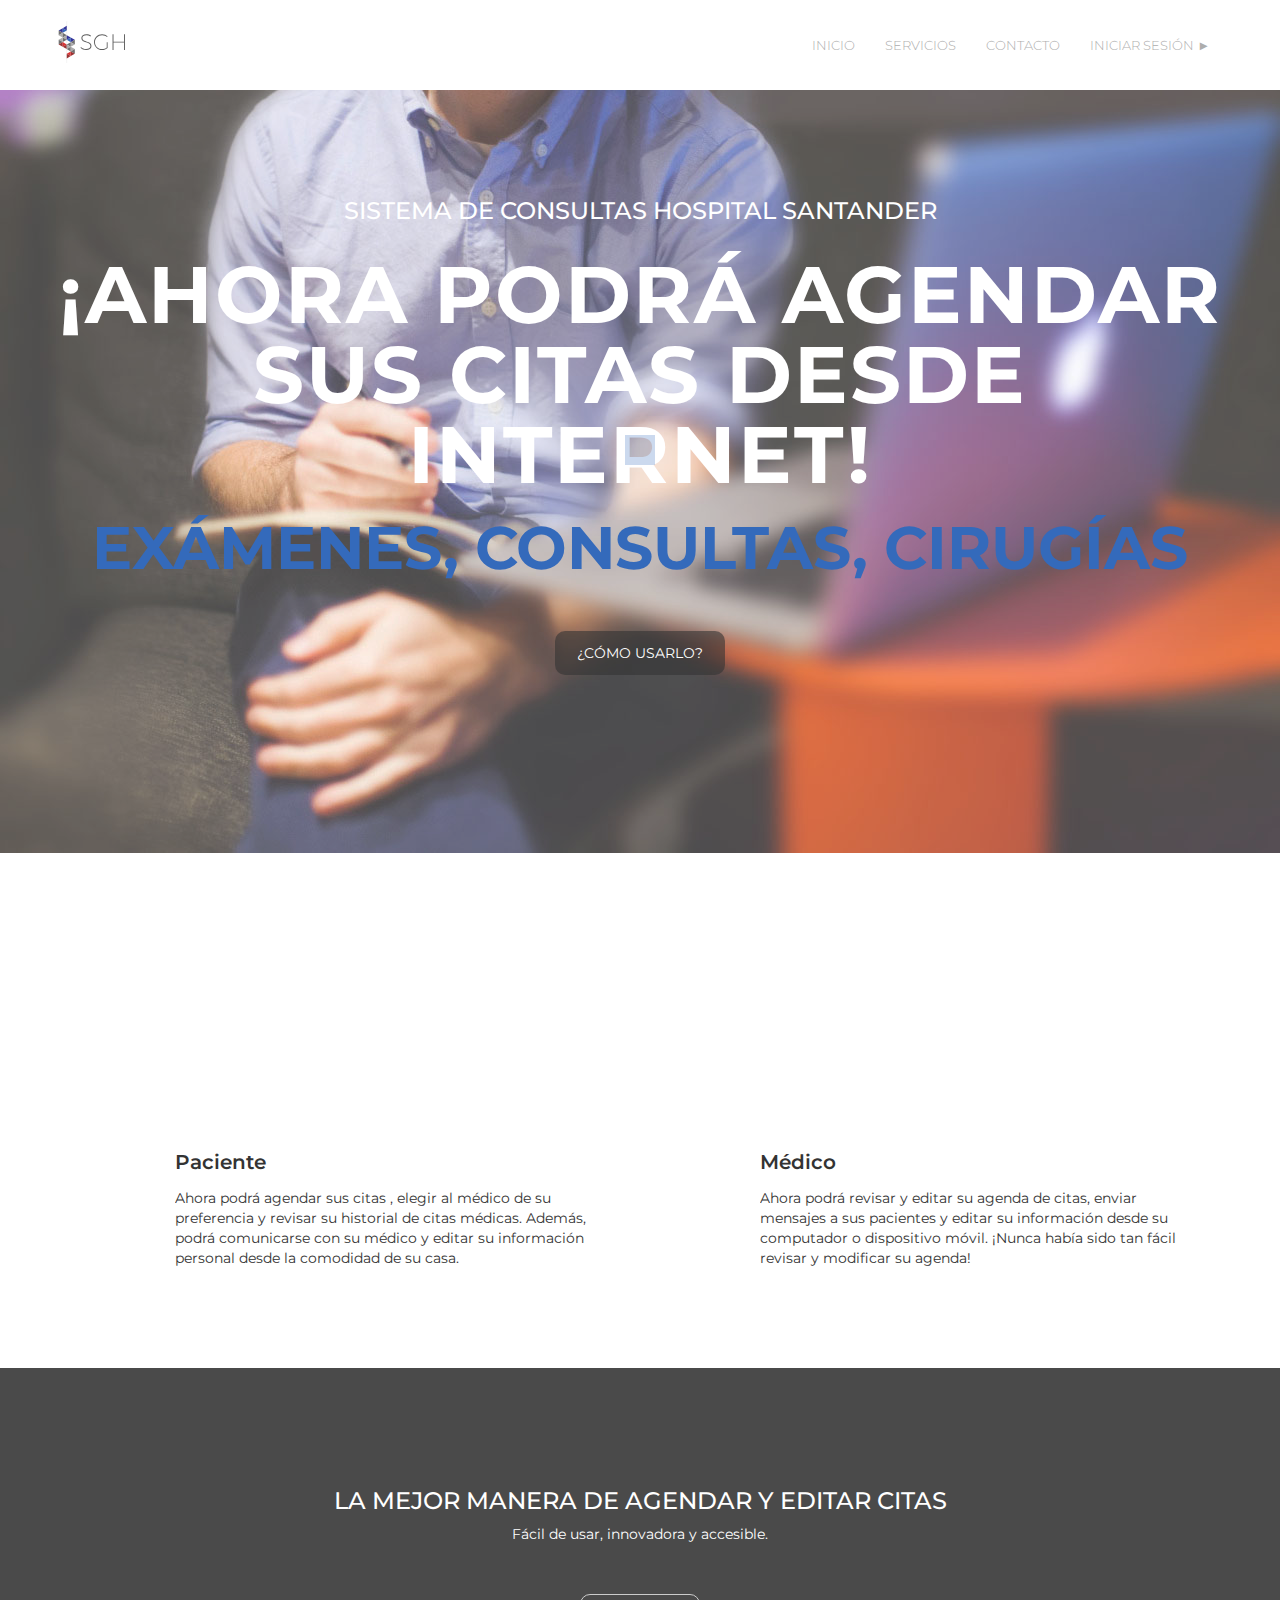
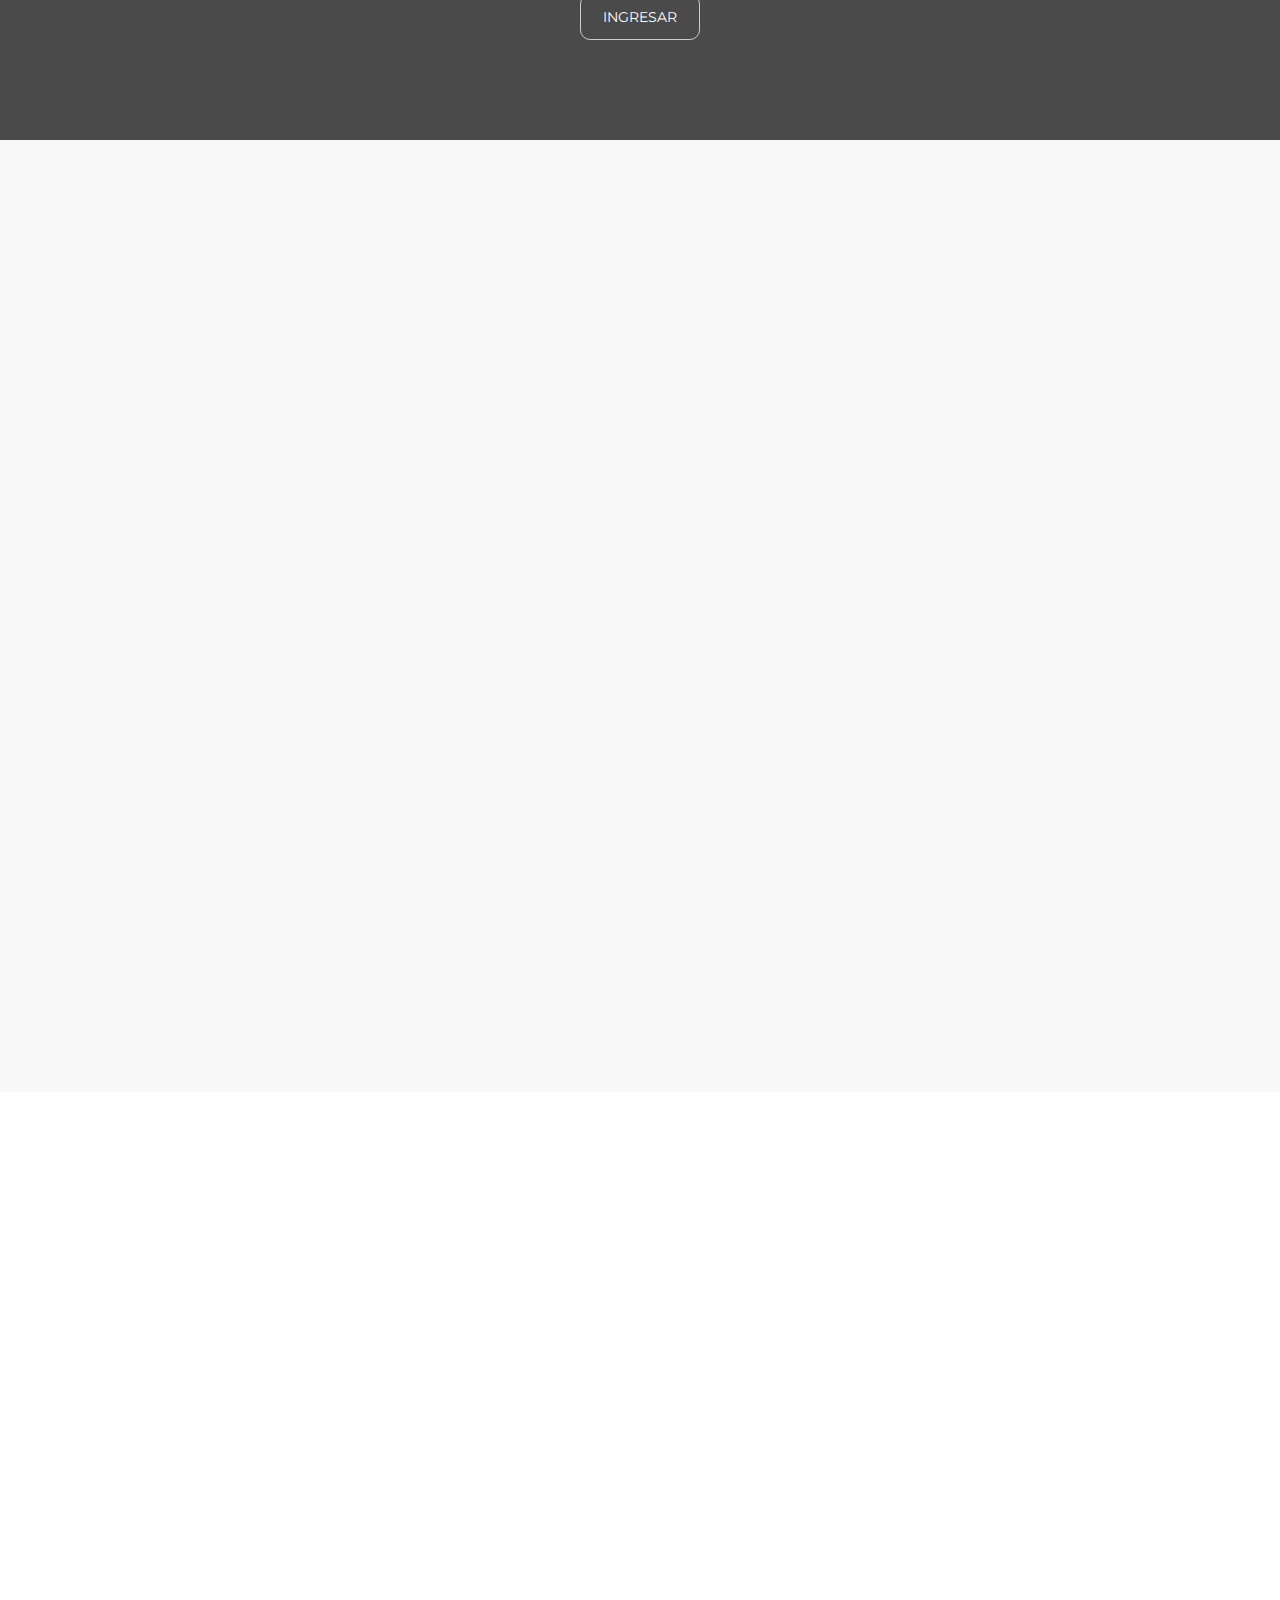
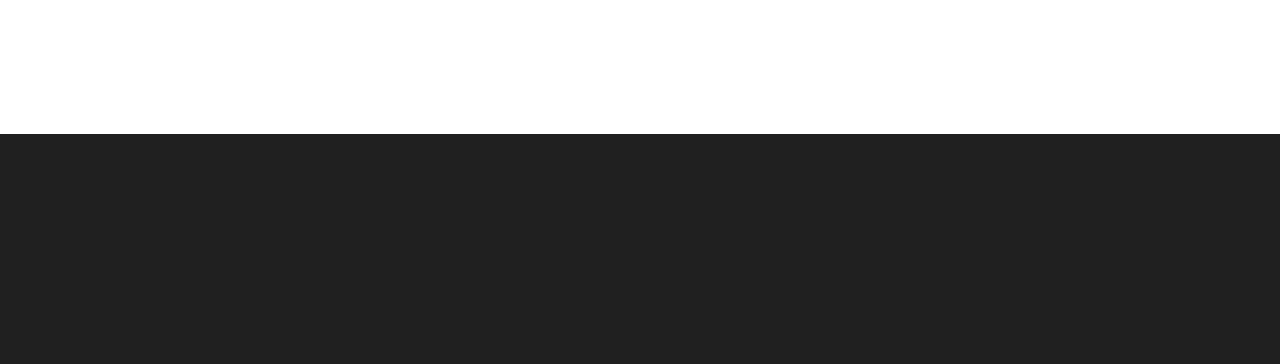
==== index.html @ be77311a "Testing" ====
<!DOCTYPE html>
<html lang="en">
	<head>
		<meta charset="utf-8">
		<title>Sistema de Consultas Hospital Santander</title>
		<meta http-equiv="X-UA-Compatible" content="IE=Edge">
		<meta name="viewport" content="width=device-width, initial-scale=1">
		<meta name="keywords" content="">
		<meta name="description" content="">

		<link href='http://fonts.googleapis.com/css?family=Montserrat:400,700' rel='stylesheet' type='text/css'>
		<link rel="stylesheet" href="css/animate.min.css">
		<link rel="stylesheet" href="css/bootstrap.min.css">
		<link rel="stylesheet" href="css/font-awesome.min.css">
		<link rel="stylesheet" href="css/templatemo-style.css">
		<script src="js/jquery.js"></script>
		<script src="js/bootstrap.min.js"></script>
		<script src="js/jquery.flexslider.js"></script>
		<script src="js/isotope.js"></script>
		<script src="js/imagesloaded.min.js"></script>
		<script src="js/smoothscroll.js"></script>
		<script src="js/wow.min.js"></script>
		<script src="js/custom.js"></script>
		<script>
		$(function()
		{
			$("#header").load("header.html");
			$("#footer").load("footer.html");
		});
		</script>
	</head>
	<body data-spy="scroll" data-offset="50" data-target=".navbar-collapse">
		<div class="preloader">
			<div class="sk-spinner sk-spinner-rotating-plane"></div>
		</div>
		<div id="header"></div>
		<!-- start home -->
		<section id="home">
			<div class="overlay">
				<div class="flexslider">
					<ul class="slides">
						<li>
							<img src="images/slider/1.jpg" alt="Slider 1">
							<div class="slider-caption">
								<div class="templatemo_homewrapper">
									<h3 class="wow bounceIn">Sistema de consultas Hospital Santander</h3>
									<h1 class="wow bounce">¡Ahora podrá agendar sus citas desde internet!</h1>
									<h2>
									<span class="wow fadeIn" data-wow-delay="0.3s">EXÁMENES,</span>
									<span class="wow fadeIn" data-wow-delay="0.6s">CONSULTAS,</span>
									<!-- Esto suena bastante terrible! -->
									<span class="wow fadeIn" data-wow-delay="0.9s">CIRUGÍAS</span>
									</h2>
									<a href="#about" class="smoothScroll templatemo-slider-btn btn btn-default">¿Cómo usarlo?</a>
								</div>
							</div>
						</li>
						<li>
							<img src="images/slider/2.jpg" alt="Slide 2">
							<div class="slider-caption">
								<div class="templatemo_homewrapper">
									<h1>Porque nos interesa su comodidad</h1>
									<h3>Fácil de usar, innovador y accesible</h3>
									<a href="login.html" class="smoothScroll templatemo-slider-btn btn btn-default">Ingresar</a>
								</div>
							</div>
						</li>
					</ul>
				</div>
			</div>
		</section>
		<!-- end home -->
		<!-- start service -->
		<section id="service">
			<div class="container">
				<div class="row">
					<div class="col-md-12 text-center wow bounceIn">
						<h2>Servicios</h2>
						<hr>
						<h4>¡Porque nos importa su comodidad!</h4>
					</div>
					<div class="col-md-6 col-sm-6">
						<div class="media">
							<div class="media-object media-left wow fadeIn" data-wow-delay="0.6s">
								<i class="fa fa-laptop"></i>
							</div>
							<div class="media-body">
								<h3 class="media-heading">Paciente</h3>
								<p>Ahora podrá agendar sus citas , elegir al médico de su preferencia y revisar su historial de citas médicas. Además, podrá comunicarse con su médico y editar su información personal desde la comodidad de su casa.</p>
							</div>
						</div>
					</div>
					<div class="col-md-6 col-sm-6">
						<div class="media">
							<div class="media-object media-left wow fadeIn" data-wow-delay="0.6s">
								<i class="fa fa-android"></i>
							</div>
							<div class="media-body">
								<h3 class="media-heading">Médico</h3>
								<p>Ahora podrá revisar y editar su agenda de citas, enviar mensajes a sus pacientes y editar su información desde su computador o dispositivo móvil. ¡Nunca había sido tan fácil revisar y modificar su agenda! </p>
							</div>
						</div>
					</div>
				</div>
			</div>
		</section>
		<!-- end service -->
		<!-- start divider -->
		<div class="divider">
			<div class="overlay">
				<div class="container">
					<div class="row">
						<div class="divider-des">
							<h3 class="text-uppercase">La mejor manera de agendar y editar citas</h3>
							<p>Fácil de usar, innovadora y accesible.</p>
							<button class="btn btn-default text-uppercase">Ingresar</button>
						</div>
					</div>
				</div>
			</div>
		</div>
		<!-- end divider -->
		<!-- start about -->
		<section id="about">
			<div class="container">
				<div class="row">
					<div class="col-md-12 wow bounceIn">
						<h2>¿Cómo usarlo?</h2>
						<hr>
						<h4>Te presentamos un pequeño tutorial para que aprendas a utilizar la aplicación</h4>
					</div>
				</div>
				<div class="row">
					<div class="col-md-6 col-sm-6 wow fadeInLeft templatemo-about-left" data-wow-delay="0.3s">
						<h3 class="about-title">Studio History</h3>
						<p>Phasellus tempus malesuada congue. Sed id est tincidunt, iaculis nulla vel, sodales metus. Morbi interdum accumsan augue, in accumsan neque lacinia sed. Fusce cursus eu ligula ut gravida. Ut tristique hendrerit bibendum. Suspendisse euismod sit amet quam et luctus.</p>
						<p>Nulla viverra diam sed justo vehicula, non venenatis massa gravida. Nunc efficitur et quam non tempor. Nullam nec nisl eget est ultrices elementum nec vel nisl. Cras vestibulum nisl vel justo tempor, ut lacinia est accumsan.</p>
					</div>
					<div class="col-md-6 col-sm-6 wow fadeInRight" data-wow-delay="0.3s">
						<span class="text-uppercase">BOOTSTRAP 100%</span>
						<div class="progress">
							<div class="progress-bar progress-bar-danger" role="progressbar" aria-valuenow="60" aria-valuemin="0" aria-valuemax="100" style="width: 100%;"></div>
						</div>
						<span class="text-uppercase">HTML5 &AMP; CSS3 90%</span>
						<div class="progress">
							<div class="progress-bar progress-bar-danger" role="progressbar" aria-valuenow="90" aria-valuemin="0" aria-valuemax="100" style="width: 90%;"></div>
						</div>
						<span class="text-uppercase">Wordpress 65%</span>
						<div class="progress">
							<div class="progress-bar progress-bar-danger" role="progressbar" aria-valuenow="65" aria-valuemin="0" aria-valuemax="100" style="width: 65%;"></div>
						</div>
					</div>
				</div>
			</div>
		</section>
		<!-- end about -->
		<!-- start about -->
		<section id="quienes">
			<div class="container">
				<div class="row">
					<div class="col-md-12 wow bounceIn">
						<h2>¿Quienes somos?</h2>
						<hr>
						<h4>Una corta historia del hospital Santander</h4>
					</div>
				</div>
				<div class="row">
					<div class="col-md-6 col-sm-6 wow fadeInLeft templatemo-about-left" data-wow-delay="0.3s">
						<h3 class="about-title">Historia hospital Santander</h3>
						<p>El hospital Santander es el mayor hospital público de Bogotá. Se estima que la población potencial servida es de aproximadamente 2.300.000 personas. El área de consulta externa es una de las más congestionadas en el hospital debido al gran número de especialidades que ofrece. Esta área tiene una total de 103 médicos que ofrecen 38 especialidades y cuenta con un total de 23 consultorios.</p>
					</div>
				</div>
			</div>
		</section>
		<!-- end about -->
		<!-- start contact -->
		<section id="contact">
			<div class="container">
				<div class="row">
					<div class="col-md-12">
						<div class="wow bounceIn">
							<h2 class="wow bounceIn">Contáctanos</h2>
							<hr>
							<h4>Escríbenos si tienes dudas o sugerencias</h4>
						</div>
						<form action="#" method="post" role="form">
							<div class="col-md-4 col-sm-4 wow fadeIn" data-wow-delay="0.3s">
								<input type="text" placeholder="Nombre" class="form-control">
							</div>
							<div class="col-md-4 col-sm-4 wow fadeIn" data-wow-delay="0.3s">
								<input type="email" placeholder="Email" class="form-control">
							</div>
							<div class="col-md-4 col-sm-4 wow fadeIn" data-wow-delay="0.3s">
								<input type="text" placeholder="Asunto" class="form-control">
							</div>
							<div class="col-md-12 col-sm-12 wow fadeIn" data-wow-delay="0.9s">
								<textarea class="form-control" rows="5" placeholder="Mensaje"></textarea>
							</div>
							<div class="col-md-offset-3 col-sm-offset-3 col-sm-6 col-md-6 wow fadeIn" data-wow-delay="0.3s">
								<input type="submit" value="Enviar mensaje" class="form-control">
							</div>
						</form>
					</div>
				</div>
			</div>
		</section>
		<!-- end contact -->
		<div id="footer"></div>
	</body>
</html>
---- css/templatemo-style.css ----
/*

Workforce Template

http://www.templatemo.com/free-website-templates/461-workforce

*/
@charset "utf-8";
 @font-face {
    font-family: 'Montserrat-Light';
        src: url('../fonts/Montserrat-Light.woff') format('woff'),
        url('../fonts/Montserrat-Light.svg') format('svg'),
        url('../fonts/Montserrat-Light.ttf') format('truetype'),
        url('../fonts/Montserrat-Light.eot'),
        url('../fonts/Montserrat-Light?#iefix') format('embedded-opentype');
    font-weight: normal;
    font-style: normal;
 }

body
    {
        background: #f9f9f9;
        font-family: 'Montserrat', sans-serif;
        font-weight: 400;
        overflow-x: hidden;
    }

/* start hr */
hr
    {
        border: 1px solid #0044aa;
        width: 100px;
        margin-top: 20px;
    }
/* end hr */

/* start h2 */
h2
    {
        font-size: 60px;
        text-align: center;
    }
/* end h2 */

/* start h4 */
h4
    {
        text-align: center;
        padding-bottom: 50px;
    }
/* end h4 */
.btn {
    background: transparent;
    border-radius: 10px;
    color: #ffffff;
    margin-top: 40px;
    padding: 12px 22px;
    transition: all 0.4s ease-in-out;  
}

/* botón 1 */
.btn1 {
    background: gray;
    border-radius: 10px;
    color: #ffffff;
    margin-top: 40px;
    padding: 12px 22px;
    transition: all 0.3s ease-in-out;  

}

/* botón 2 */
.btn2 {
    background: gray;
    border-radius: 8px;
    color: #ffffff;
    margin-top: 3px;
    padding: 4px 18px;
    transition: all 0.3s ease-in-out;  

}

.btn:hover {
    background: #0044aa;
    border-color: transparent;
}

/* start overlay */
.overlay 
    {
       width: 100%;
       height: 100%;
       background: rgba(0, 0, 0, 0.7);
    } 
/* end overlay */

/* start preloader */
.preloader
    {
        position: fixed;
        top: 0;
        left: 0;
        width: 100%;
        height: 100%;
        z-index: 99999;
        display: -webkit-flex;
        display: -ms-flexbox;
        display: flex;
        -webkit-flex-flow: row nowrap;
            -ms-flex-flow: row nowrap;
                flex-flow: row nowrap;
        -webkit-justify-content: center;
            -ms-flex-pack: center;
                justify-content: center;
        -webkit-align-items: center;
            -ms-flex-align: center;
                align-items: center;
        background: none repeat scroll 0 0 #fff;
    }
.sk-spinner-rotating-plane.sk-spinner 
    {
         width: 30px;
        height: 30px;
        background-color: #0044aa;         
        -webkit-animation: sk-rotatePlane 1.2s infinite ease-in-out;
                animation: sk-rotatePlane 1.2s infinite ease-in-out;
     }


@-webkit-keyframes sk-rotatePlane {
  0% {
         -webkit-transform: perspective(120px) rotateX(0deg) rotateY(0deg);
                 transform: perspective(120px) rotateX(0deg) rotateY(0deg); }

  50% {
        -webkit-transform: perspective(120px) rotateX(-180.1deg) rotateY(0deg);
                transform: perspective(120px) rotateX(-180.1deg) rotateY(0deg); }

  100% {
            -webkit-transform: perspective(120px) rotateX(-180deg) rotateY(-179.9deg);
                    transform: perspective(120px) rotateX(-180deg) rotateY(-179.9deg); } }

@keyframes sk-rotatePlane {
  0% {
         -webkit-transform: perspective(120px) rotateX(0deg) rotateY(0deg);
                 transform: perspective(120px) rotateX(0deg) rotateY(0deg); }

  50% {
        -webkit-transform: perspective(120px) rotateX(-180.1deg) rotateY(0deg);
                transform: perspective(120px) rotateX(-180.1deg) rotateY(0deg); }

  100% {
            -webkit-transform: perspective(120px) rotateX(-180deg) rotateY(-179.9deg);
                    transform: perspective(120px) rotateX(-180deg) rotateY(-179.9deg); } }
/* end preloader */

/* start navigation */


.custom-navbar 
    {
        margin-bottom: 0;
        background-color: #fff;
        text-align: right;
    }
.custom-navbar .navbar-brand 
    {
        background: url('../images/Logo_SGH.svg');
        background-size: contain;
        background-repeat: no-repeat;
        font-family: 'Montserrat-Light', sans-serif;
        font-weight: 200;
        /*display: block;*/
        /*width: 20px;*/
        /*height: 25px;*/
        color: #333333;
        font-weight: bold;
        /*background-size: 20px 25px;*/
    }
.custom-navbar .nav li a
     {
         color: #999;
         font-weight: 300;
         font-size: 13px;
         text-transform: uppercase;
    }
.custom-navbar .nav li a:hover
    {
        background: transparent;
        color: #0044aa;
    }
.custom-navbar .nav li.active > a
    {
         background-color: transparent;
         color: #0044aa;
    }
.custom-navbar .navbar-toggle
    {
        border: none;
        padding-top: 10px;
    }
.custom-navbar .navbar-toggle .icon-bar
    {
        /*background: url('../images/Logo_SGH.svg');
        background-size: auto;
        background-repeat: no-repeat;*/
        background: #0044aa;
        border-color: transparent;
    }
@media(min-width:768px){
    .custom-navbar
         {
             padding: 20px 0;
            border-bottom: 0;
             background: #fff;
             transition: all 0.3s ease;
         }
    .custom-navbar.top-nav-collapse
         {
            padding: 0;
            box-shadow: 0px 2px 8px 0px rgba(50, 50, 50, 0.08);
            background: #fff;
        }
}

@media(min-width:768px){
    .custom-navbar-pages
         {
             padding: 20px 0;
            border-bottom: 0;
             background: #fff;
             transition: all 0.3s ease;
         }
    .custom-navbar-pages.top-nav-collapse
         {
            padding: 0;
            box-shadow: 0px 2px 8px 0px rgba(50, 50, 50, 0.08);
            background: #fff;
        }
}
/* end navigation */

/* start home */        
#home h1
    {
        font-size: 80px;
        font-weight: bold;
        line-height: 1em;
        letter-spacing: 2px;
        padding-top: 10px;
    }
#home span
    {
        color: #0044aa;
        font-weight: bold;
    }
#home .btn {
    background: rgba(0,0,0,0.6);
    border: none;
}
#home .btn:hover {
    background: rgba(255,255,255,0.6);
}
.templatemo_homewrapper {
    padding-left: 15px;
    padding-right: 15px;
}
.flexslider {
    margin: 0 0 60px;
    background: #fff;
    padding: 0;
    position: relative;
    zoom: 1;
    background-color: #371604;
    overflow: hidden;
    margin: 0;
    text-align: center;
}
.flexslider .slides {
    padding: 0;
    zoom: 1;
}
.flexslider .slides img {
    width: 100%;
    min-width: 648px;
    min-height: 270px;
    display: block;
}
.flexslider .slides > li {
    display: none;  
    padding: 0;
    position: relative;
    -webkit-backface-visibility: hidden;
}
.flexslider img {
    position: relative;
    width: 100%;
}
.slider-caption {
    color:white;
    margin: 0;
    position: absolute;
    top: 0;
    left: 0;
    text-transform: uppercase;
    z-index: 7;
    width: 100%;
    height: 100%;
    display: -webkit-flex;
    display: -ms-flexbox;
    display: flex;
    -webkit-justify-content: center;
    -ms-flex-pack: center;
    justify-content: center;
    -webkit-align-items: center;
    -ms-flex-align: center;
    align-items: center;
}
/* end home */

/* start service */
#service
    {
        background: #ffffff;
        padding-top: 80px;
        padding-bottom: 80px;
    }
#service .media
    {
        padding: 10px;
    }
#service .media .fa
    {
        color: #0044aa;
        font-size: 60px;
        margin-right: 20px;
        width: 65px;
        height: 65px;
    }
#service .media .media-heading
    {
        font-weight: 600;
        font-size: 20px;
        padding-bottom: 10px;
    }
/* end service */

/* start divider */
.divider
    {
        background: url('../images/grid.png');
        background-size: cover;
        background-repeat: no-repeat;
        background-attachment: fixed;
        color: #ffffff;
        text-align: center;
    }
.divider .divider-des
    {
        padding: 100px 15px;
    }
/* end divider */

.divider-login
{
    background: url('../images/grid.png');
    background-size: cover;
    background-repeat: no-repeat;
    background-attachment: fixed;
    color: #ffffff;
}

.divider-login .divider-des
{
    padding: 30px 15px;
}

/* start about */
h3.about-title {
    margin-top: 0;
}
#about
    {
        padding-top: 80px;
        padding-bottom: 80px;
    }
#about .progress
    {
        background: #f9f9f9;
        box-shadow: none;
        border-radius: 0px;
    }
#about .progress .progress-bar-danger
    {
        background: #0044aa;
    }
#about span
    {
        display: block;
        margin-top: 12px;
        margin-bottom: 6px;
    }
#about .about-wrapper
    {
        background: #ffffff;
        box-shadow: 0px 8px 2px 2px rgba(50,50,50, 0.08);
        margin-top: 60px;
        margin-bottom: 20px;
        max-width: 500px;
        padding: 20px;
    }
#about .about-wrapper h3
    {
        color: #0044aa;
        font-size: 20px;
        font-weight: bold;        
    }
/* end about */

/* start portfolio */
#portfolio
    {
        background: #fff;
        border-top: 1px solid #eeeeee;
        border-bottom: 1px solid #eeeeee;
        padding-top: 80px;
        padding-bottom: 80px;
    }
#portfolio .portfolio-thumb
    {
        overflow: hidden;
        margin: 0;
        position: relative;
    }
#portfolio .portfolio-thumb .portfolio-overlay
    {
        background: #333;
        color: #ffffff;
        display: -webkit-flex;
        display: -ms-flexbox;
        display: flex;
        -webkit-align-items: center;
            -ms-flex-align: center;
                align-items: center;
        -webkit-justify-content: center;
            -ms-flex-pack: center;
                justify-content: center;
        top: 0;
        right: 0;
        left: 0;
        bottom: 0;
        width: 100%;
        height: 100%;
        text-align: center;
        position: absolute;
        opacity: 0;
        transition: all 0.4s ease-in-out;
    }
#portfolio .portfolio-thumb:hover .portfolio-overlay
    {
        opacity: 0.9;
    }
#portfolio .portfolio-thumb .portfolio-overlay .fa
    {
        border: 1px solid #ffffff;
        border-radius: 50%;
        color: #ffffff;
        width: 40px;
        height: 40px;
        line-height: 40px;
        text-align: center;
        text-decoration: none;
        margin-right: 6px;
        margin-bottom: 10px;
        transition: all 0.3s ease;
    }
#portfolio .portfolio-thumb .portfolio-overlay .fa:hover {
    background: #0044aa;
    border-color: #0044aa;
}
#portfolio .portfolio-thumb .portfolio-overlay h4
    {
        padding-bottom: 10px;
    }
    .portfolio-description {
        padding-left: 15px;
        padding-right: 15px;
    }
/*filter css*/
.filter-wrapper {
    width: 100%;
    margin: 0 0 24px 0;
    padding: 0;
    overflow: hidden;
    text-align: center;
}
.filter-wrapper li {
    display: inline-block;
    margin: 4px;
    transition: all 0.3s ease;
}
.filter-wrapper li:hover {
    background: #0044aa;
}
.filter-wrapper li:hover a {
    color: #fff;
}
.filter-wrapper li a {
    border: 1px solid #f2f2f2;
    color: #999;
    padding: 8px 17px;
    display: block;
    text-decoration: none;
}
/*isotope box css*/
.iso-box-section {
    width: 100%;
    margin: 0 0 24px 0;
}
.iso-box-wrapper {
    width: 100%;
    padding: 0;
    clear: both;
    position: relative;
}
.iso-box {
    position: relative;
    min-height: 50px;
    float: left;
    overflow: hidden;
    margin-bottom: 20px;
}
.fluid-img {
    width: 100%;
    display: block;
    height: auto;
}
/* end portfolio */

/* start contact */
#contact
    {
        background: #ffffff;
        padding-top: 80px;
        padding-bottom: 80px;
    }
#contact .form-control
    {
        background: transparent;
        border-radius: 0px;
        box-shadow: none;
        border: 1px solid #CCC;
        margin-bottom: 20px;
        transition: all 0.4s ease-in-out;
    }
#contact input
    {
        height: 50px;
    }
#contact input[type="submit"]
    {
        border: 2px solid #0044aa;
        font-weight: bold;
        color: #0044aa;
    }
#contact input[type="submit"]:hover
    {
        background: #0044aa;
        color: #fff;
    }
/* end contact */

/* start footer */
footer
    {
        background: #202020;
        color: #ffffff;
        padding-top: 60px;
        padding-bottom: 60px;
        text-align: center;
    }
footer p
    {
        display: block;
        padding-top: 40px;
    }
footer span
    {
        color: #0044aa;
        font-weight: bold;
    }
/* end footer */

/* start social icon */
.social-icon
    {
        display: block;
        position: relative;
        padding: 0;
        margin: 0;
        top: 20px;
    }
.social-icon li
    {
        display: inline-block;
        list-style: none;
        transition: all 0.4s ease-in-out;
        width: 40px;
        height: 40px;
    }
.social-icon li a
    {
        color: #fff;
        font-size: 30px;
        text-decoration: none;
        line-height: 40px;
        text-align: center;
    }
.social-icon li:hover
    {
        background: #0044aa;
    }
/* end social icon */

/* start media 980 */
@media screen and ( max-width: 980px ){
    #home h1
        {
            font-size: 40px;
        }
    h2
        {
            font-size: 30px;
        }
    
}
/* end media 980 */


/* start media 768 */
@media screen and ( max-width: 767px ){
    h4 {
        padding-bottom: 20px;
    }
   #home h1
    {
        font-size: 40px;
    }
    #home {
        margin-top: 50px;
    }
    .templatemo-about-left {
        margin-bottom: 30px;
    }
    #about .about-wrapper {
        margin-left: auto;
        margin-right: auto;
    }
}
/* end media 768 */

@media screen and (max-width: 440px) {
    h4 {
        padding-bottom: 15px;
        line-height: 1.5em;
    }
    .filter-wrapper li {
        margin: 2px;
    }
    .filter-wrapper li a {
        padding: 6px 10px;
    }
}

@media screen and (max-width: 380px) {
    #service .media .fa {
        margin-right: 5px;
    }
}

/* start media 360 */
@media screen and ( max-width: 360px ){
    #home h1
        {
            font-size: 30px;
            line-height: 1.5em;
        }
}
/* end media 360 */

/* start login section*/
#login
    {
        background: #ffffff;
        padding-top: 30px;
        padding-bottom: 120px;
    }
#login .form-control
    {
        background: transparent;
        border-radius: 0px;
        box-shadow: none;
        border: 1px solid #CCC;
        margin-bottom: 20px;
        transition: all 0.4s ease-in-out;
    }
#login input
    {
        height: 50px;
    }
#login input[type="submit"]
    {
        border: 2px solid #0044aa;
        font-weight: bold;
        color: #0044aa;
    }
#login input[type="submit"]:hover
    {
        background: #0044aa;
        color: #fff;
    }

    #login input[type="checkbox"]
    {
        height: 0px;
    }

#login hr
{
        border: 1px solid #0044aa;
        width: 60%;/*300px;*/
        margin-top: 10px;
}

#login .col-xs-9 
{
    position: relative;
    min-height: 1px;
    padding-right: 15px;
    padding-left: 1px;
    padding-top: 40px;
} 

#login .col-xs-6 
{
    position: relative;
    min-height: 1px;
    padding-right: 15px;
    padding-left: 1px;
    padding-bottom: 30px;
}

/* end login section*/

/*start sign_up section*/

#sign_up_form p
{
    text-align: justify;
}

#sign_up_form .col-xs-6 
{
    position: relative;
    min-height: 1px;
    padding-right: 15px;
    padding-left: 1px;
    padding-bottom: 1px;
}

#sign_up_form .col-xs-12 
{
    position: relative;
    min-height: 1px;
    padding-top: 0px;
    padding-right: 15px;
    padding-left: 1px;
    padding-bottom: 1px;
}
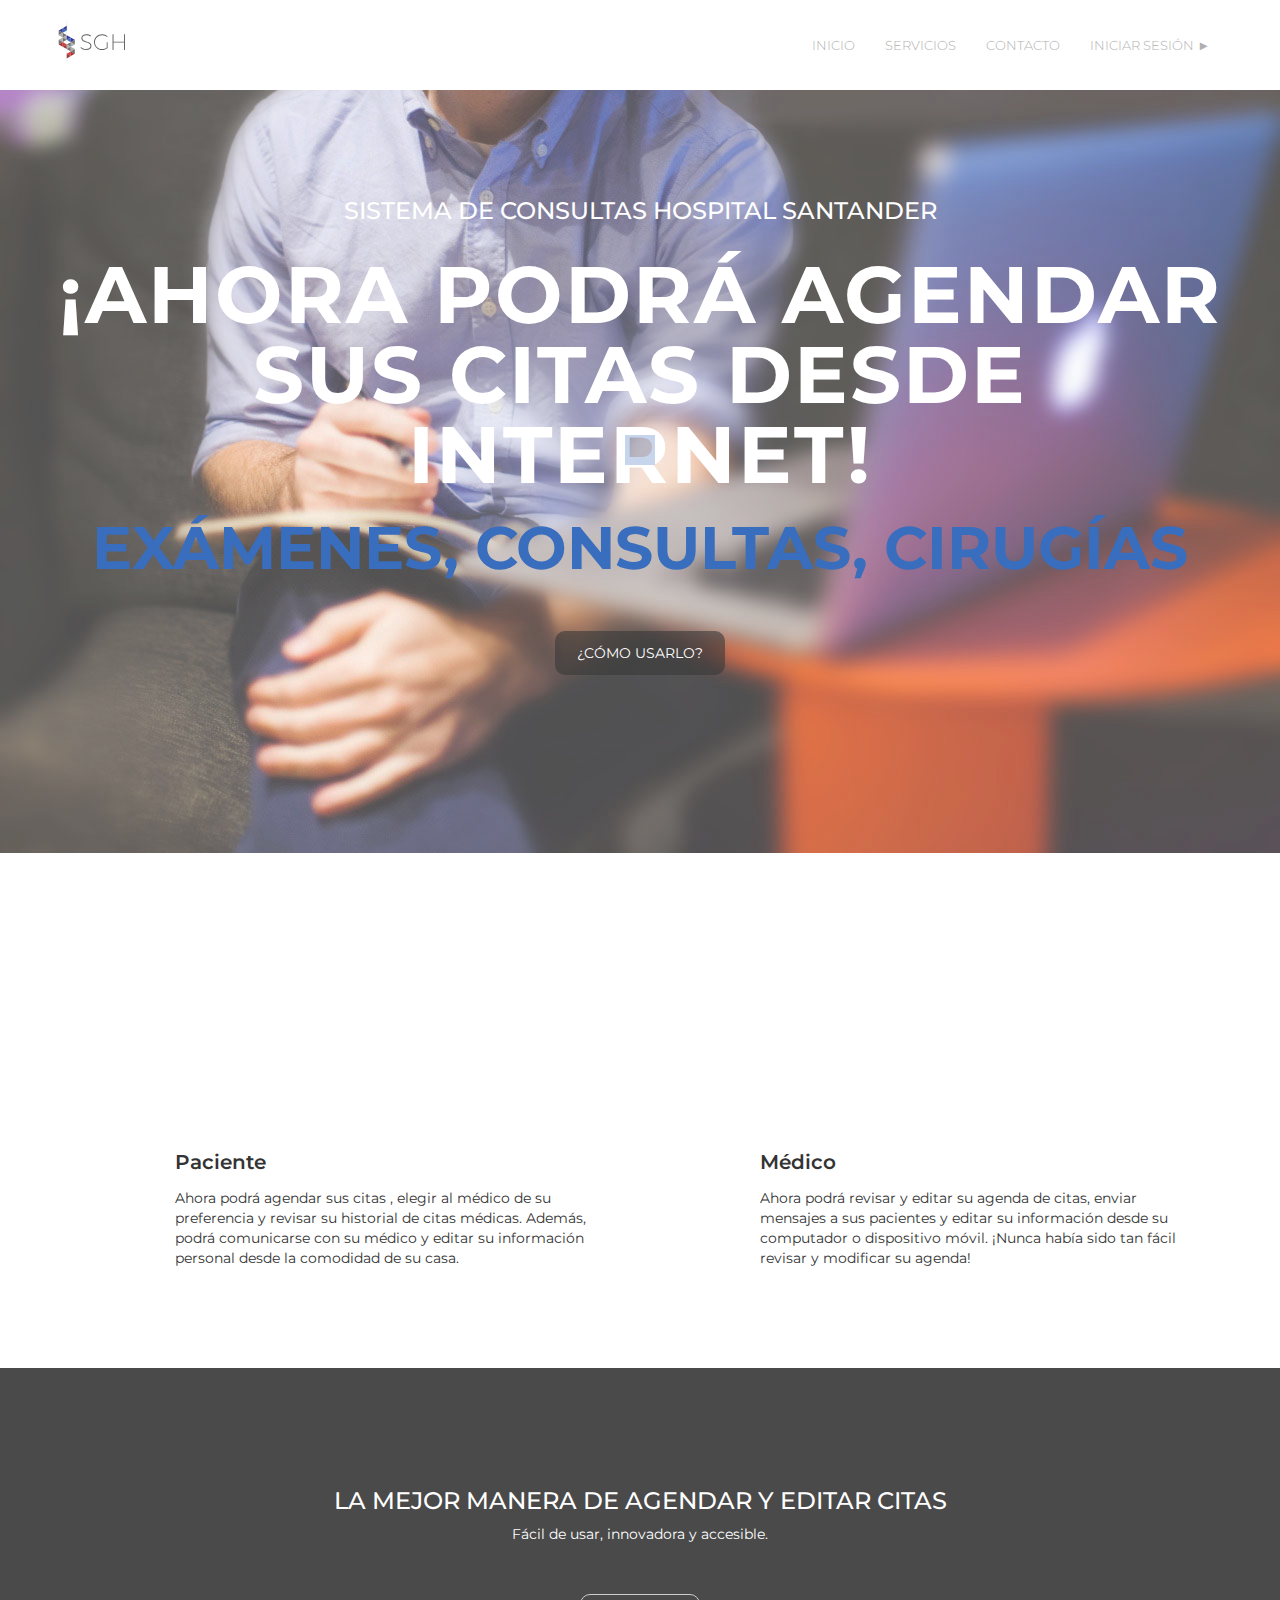
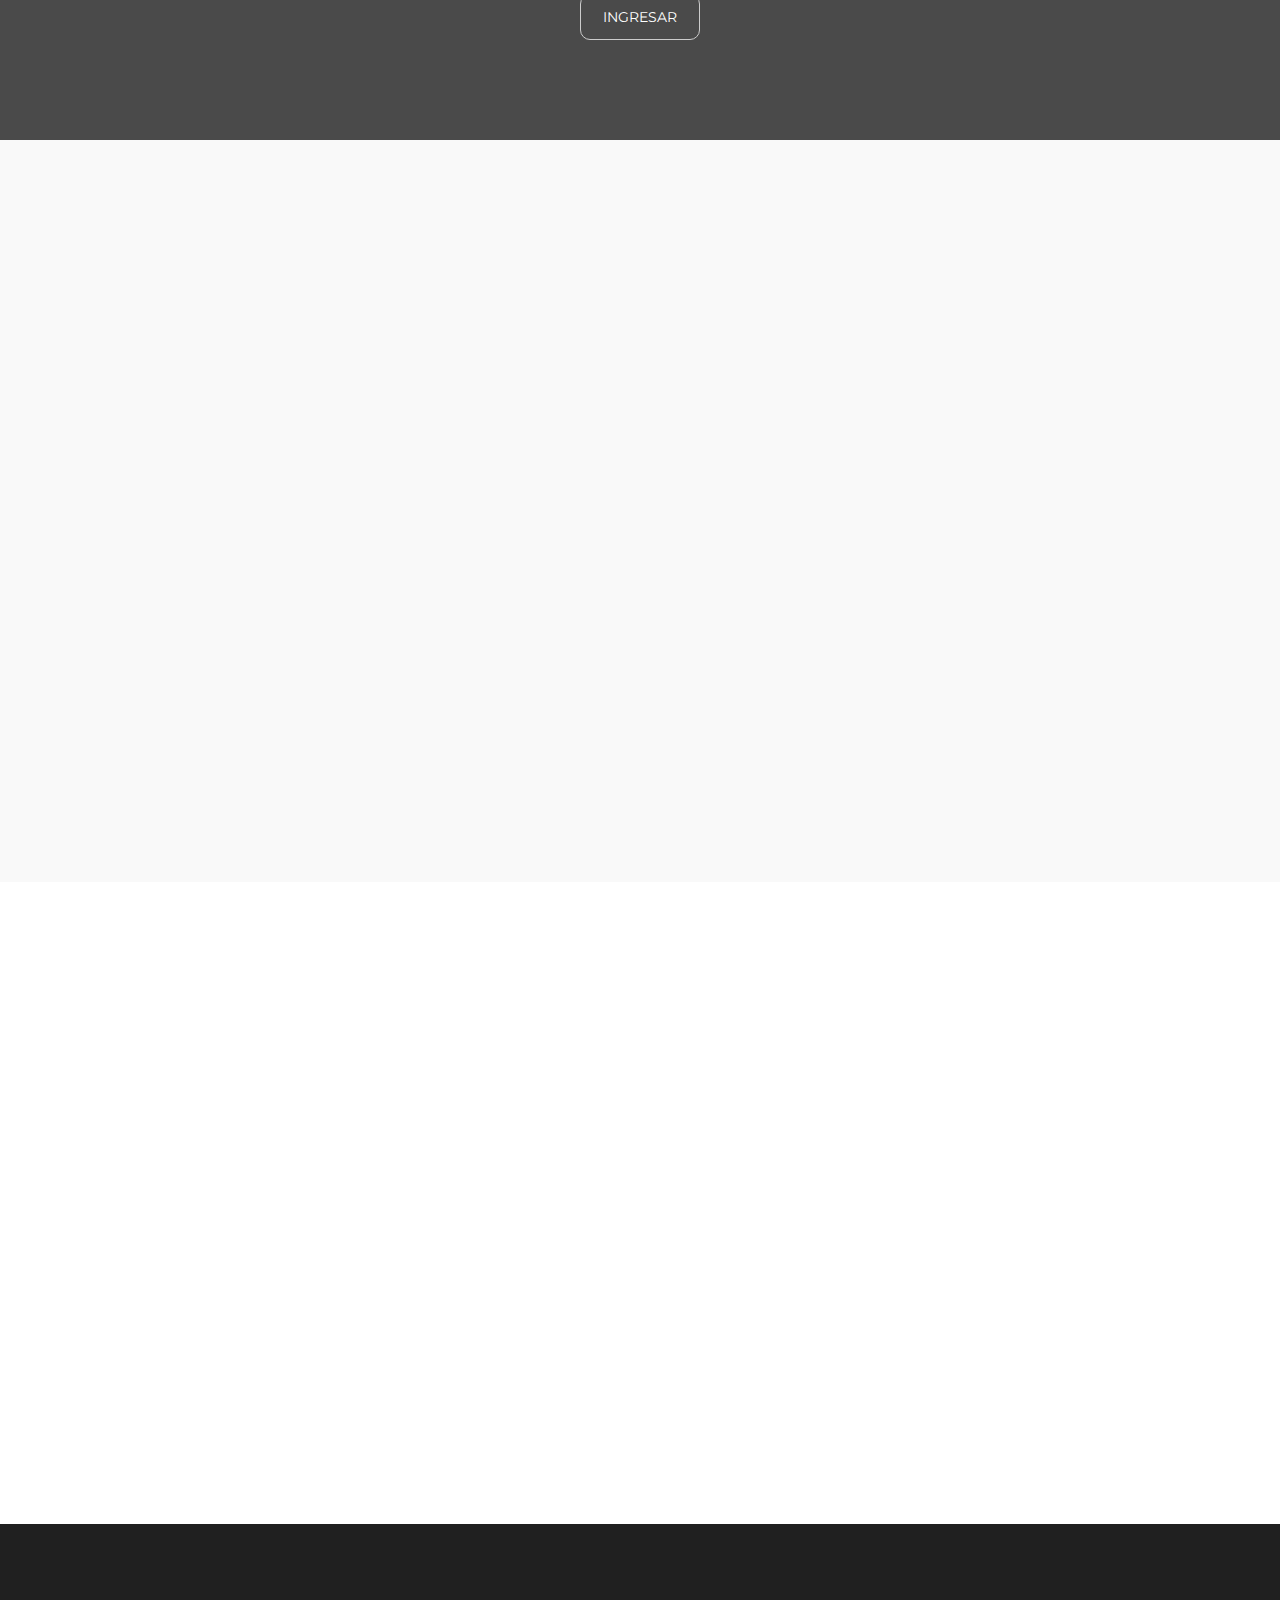
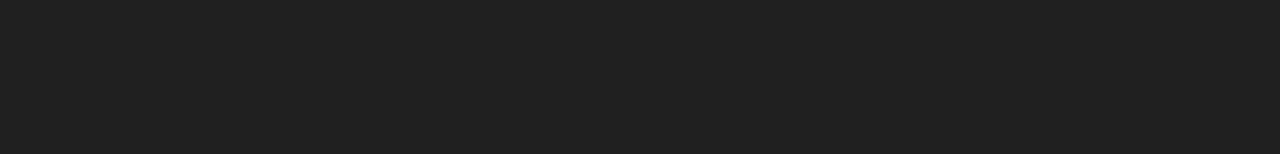
==== commit dba911c9: "v1" ====
--- a/index.html
+++ b/index.html
@@ -130,27 +130,6 @@
 						<h4>Te presentamos un pequeño tutorial para que aprendas a utilizar la aplicación</h4>
 					</div>
 				</div>
-				<div class="row">
-					<div class="col-md-6 col-sm-6 wow fadeInLeft templatemo-about-left" data-wow-delay="0.3s">
-						<h3 class="about-title">Studio History</h3>
-						<p>Phasellus tempus malesuada congue. Sed id est tincidunt, iaculis nulla vel, sodales metus. Morbi interdum accumsan augue, in accumsan neque lacinia sed. Fusce cursus eu ligula ut gravida. Ut tristique hendrerit bibendum. Suspendisse euismod sit amet quam et luctus.</p>
-						<p>Nulla viverra diam sed justo vehicula, non venenatis massa gravida. Nunc efficitur et quam non tempor. Nullam nec nisl eget est ultrices elementum nec vel nisl. Cras vestibulum nisl vel justo tempor, ut lacinia est accumsan.</p>
-					</div>
-					<div class="col-md-6 col-sm-6 wow fadeInRight" data-wow-delay="0.3s">
-						<span class="text-uppercase">BOOTSTRAP 100%</span>
-						<div class="progress">
-							<div class="progress-bar progress-bar-danger" role="progressbar" aria-valuenow="60" aria-valuemin="0" aria-valuemax="100" style="width: 100%;"></div>
-						</div>
-						<span class="text-uppercase">HTML5 &AMP; CSS3 90%</span>
-						<div class="progress">
-							<div class="progress-bar progress-bar-danger" role="progressbar" aria-valuenow="90" aria-valuemin="0" aria-valuemax="100" style="width: 90%;"></div>
-						</div>
-						<span class="text-uppercase">Wordpress 65%</span>
-						<div class="progress">
-							<div class="progress-bar progress-bar-danger" role="progressbar" aria-valuenow="65" aria-valuemin="0" aria-valuemax="100" style="width: 65%;"></div>
-						</div>
-					</div>
-				</div>
 			</div>
 		</section>
 		<!-- end about -->
